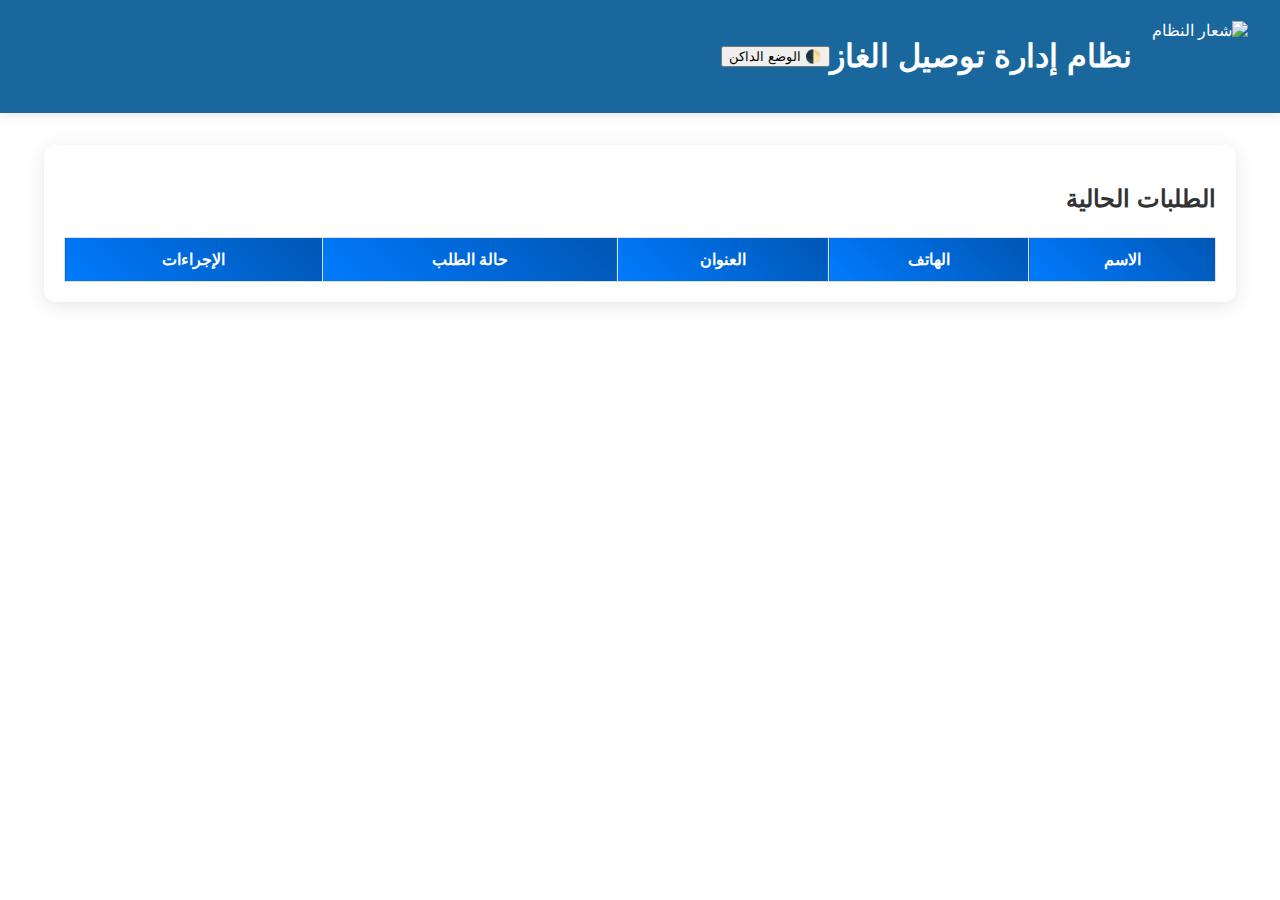
==== index.html @ 3762c95d "Update index.html" ====
<!DOCTYPE html>
<html lang="ar" dir="rtl">
<head>
    <meta charset="UTF-8">
    <meta name="viewport" content="width=device-width, initial-scale=1.0">
    <title>نظام إدارة الطلبات</title>
    <link rel="stylesheet" href="styles.css">
</head>
<body>
    <div class="header">
        <img src="logo.png" alt="شعار النظام">
        <h1>نظام إدارة توصيل الغاز</h1>
        <button id="darkModeToggle" class="button">🌓 الوضع الداكن</button>
    </div>

    <div class="container">
        <h2>الطلبات الحالية</h2>
        <table>
            <thead>
                <tr>
                    <th>الاسم</th>
                    <th>الهاتف</th>
                    <th>العنوان</th>
                    <th>حالة الطلب</th>
                    <th>الإجراءات</th>
                </tr>
            </thead>
            <tbody id="ordersTable"></tbody>
        </table>
    </div>

    <script src="firebase-config.js" type="module"></script>
    <script src="orders.js" type="module"></script>
    <script src="script.js" type="module"></script>
</body>
</html>
---- styles.css ----
/* التنسيقات العامة */
body {
    font-family: 'Tahoma', sans-serif;
    background-image: url('background.jpg'), url('iraq_flag.png');
    background-size: cover, 150px;
    background-position: center, top right;
    background-repeat: no-repeat;
    margin: 0;
    min-height: 100vh;
    color: #333;
    transition: all 0.3s ease;
}

/* الوضع الداكن */
body.dark-mode {
    background-color: #1a1a1a;
    color: #ffffff;
    background-image: none;
}

body.dark-mode .container {
    background: rgba(40, 40, 40, 0.95);
}

body.dark-mode th {
    background: linear-gradient(45deg, #2d4059, #222831);
}

/* الهيدر */
.header {
    display: flex;
    align-items: center;
    padding: 1rem 2rem;
    background: rgba(0, 87, 146, 0.9);
    color: white;
    box-shadow: 0 2px 10px rgba(0,0,0,0.1);
}

.header img {
    height: 70px;
    margin-left: 20px;
}

/* الحاوية الرئيسية */
.container {
    width: 90%;
    margin: 2rem auto;
    background: rgba(255, 255, 255, 0.95);
    padding: 20px;
    border-radius: 12px;
    box-shadow: 0 4px 20px rgba(0,0,0,0.1);
}

/* الجدول */
table {
    width: 100%;
    border-collapse: collapse;
    margin-top: 1.5rem;
}

th, td {
    padding: 12px 15px;
    border: 1px solid #e0e0e0;
    text-align: center;
}

th {
    background: linear-gradient(45deg, #007bff, #0056b3);
    color: white;
    font-weight: 600;
}

/* عناصر التحكم */
.status-select {
    padding: 6px 12px;
    border-radius: 6px;
    border: 1px solid #ced4da;
    background: #f8f9fa;
    cursor: pointer;
    transition: all 0.2s;
    width: 90%;
}

.status-select:focus {
    outline: none;
    box-shadow: 0 0 0 3px rgba(0,123,255,0.25);
}

/* الأزرار */
.action-btn {
    padding: 8px 16px;
    border: none;
    border-radius: 6px;
    cursor: pointer;
    transition: transform 0.2s;
    margin: 2px;
}

.edit-btn {
    background: linear-gradient(45deg, #4CAF50, #45a049);
    color: white;
}

.delete-btn {
    background: linear-gradient(45deg, #dc3545, #c82333);
    color: white;
}

.action-btn:hover {
    transform: translateY(-2px);
}

/* الوضع الداكن */
body.dark-mode .status-select {
    background: #2d2d2d;
    color: #fff;
    border-color: #444;
}

body.dark-mode .action-btn {
    filter: brightness(1.2);
}
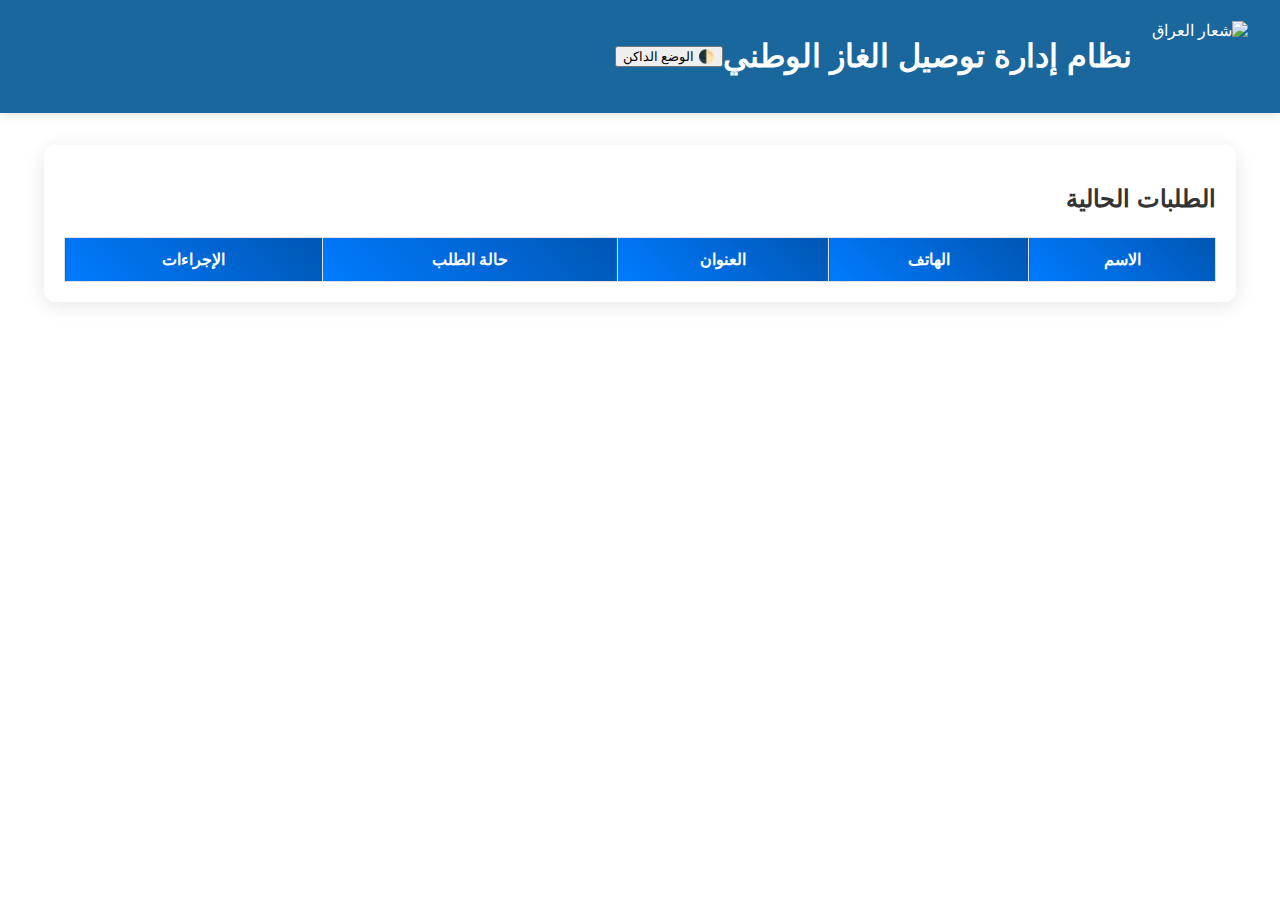
==== commit c007bf86: "Update index.html" ====
--- a/index.html
+++ b/index.html
@@ -3,14 +3,14 @@
 <head>
     <meta charset="UTF-8">
     <meta name="viewport" content="width=device-width, initial-scale=1.0">
-    <title>نظام إدارة الطلبات</title>
+    <title>نظام إدارة توصيل الغاز</title>
     <link rel="stylesheet" href="styles.css">
 </head>
 <body>
     <div class="header">
-        <img src="logo.png" alt="شعار النظام">
-        <h1>نظام إدارة توصيل الغاز</h1>
-        <button id="darkModeToggle" class="button">🌓 الوضع الداكن</button>
+        <img src="https://i.imgur.com/KpQqytJ.jpeg" class="iraq-logo" alt="شعار العراق">
+        <h1>نظام إدارة توصيل الغاز الوطني</h1>
+        <button id="darkModeToggle" class="dark-mode-btn">🌓 الوضع الداكن</button>
     </div>
 
     <div class="container">
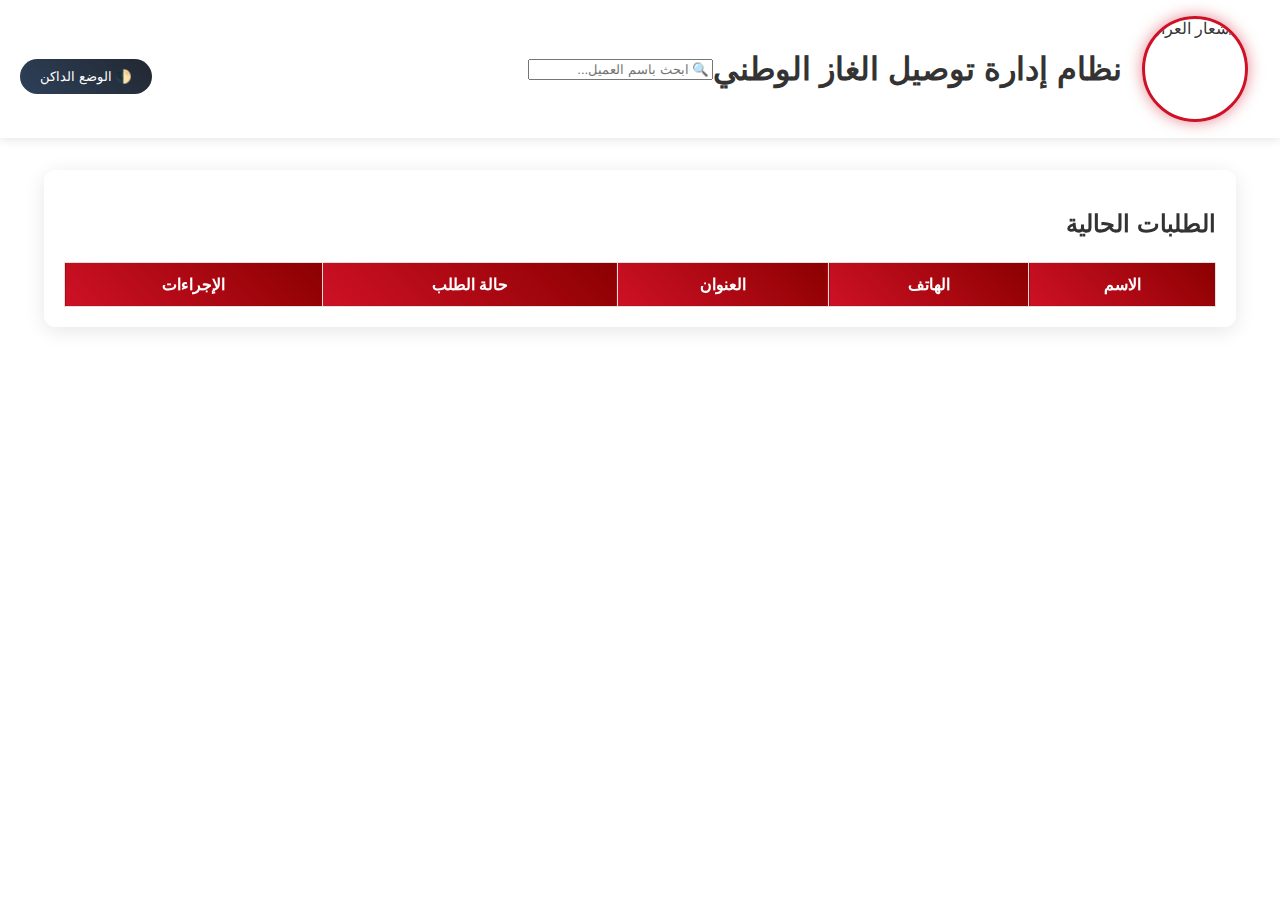
==== commit 948ebee9: "Update index.html" ====
--- a/index.html
+++ b/index.html
@@ -10,7 +10,10 @@
     <div class="header">
         <img src="https://i.imgur.com/KpQqytJ.jpeg" class="iraq-logo" alt="شعار العراق">
         <h1>نظام إدارة توصيل الغاز الوطني</h1>
-        <button id="darkModeToggle" class="dark-mode-btn">🌓 الوضع الداكن</button>
+        <div class="search-container">
+            <input type="text" id="searchInput" placeholder="🔍 ابحث باسم العميل...">
+            <button id="darkModeToggle" class="dark-mode-btn">🌓 الوضع الداكن</button>
+        </div>
     </div>
 
     <div class="container">
--- a/styles.css
+++ b/styles.css
@@ -1,10 +1,9 @@
 /* التنسيقات العامة */
 body {
     font-family: 'Tahoma', sans-serif;
-    background-image: url('background.jpg'), url('iraq_flag.png');
-    background-size: cover, 150px;
-    background-position: center, top right;
-    background-repeat: no-repeat;
+    background-image: url('https://i.imgur.com/KpQqytJ.jpeg');
+    background-size: cover;
+    background-position: center;
     margin: 0;
     min-height: 100vh;
     color: #333;
@@ -13,17 +12,9 @@
 
 /* الوضع الداكن */
 body.dark-mode {
+    background-image: none;
     background-color: #1a1a1a;
     color: #ffffff;
-    background-image: none;
-}
-
-body.dark-mode .container {
-    background: rgba(40, 40, 40, 0.95);
-}
-
-body.dark-mode th {
-    background: linear-gradient(45deg, #2d4059, #222831);
 }
 
 /* الهيدر */
@@ -31,14 +22,23 @@
     display: flex;
     align-items: center;
     padding: 1rem 2rem;
-    background: rgba(0, 87, 146, 0.9);
-    color: white;
+    background: rgba(255, 255, 255, 0.9);
     box-shadow: 0 2px 10px rgba(0,0,0,0.1);
+    position: relative;
 }
 
-.header img {
-    height: 70px;
+.iraq-logo {
+    height: 100px;
+    width: 100px;
+    border-radius: 50%;
+    border: 3px solid #ce1126;
     margin-left: 20px;
+    box-shadow: 0 0 15px rgba(206, 17, 38, 0.5);
+    transition: transform 0.5s;
+}
+
+.iraq-logo:hover {
+    transform: rotate(360deg);
 }
 
 /* الحاوية الرئيسية */
@@ -49,6 +49,7 @@
     padding: 20px;
     border-radius: 12px;
     box-shadow: 0 4px 20px rgba(0,0,0,0.1);
+    backdrop-filter: blur(5px);
 }
 
 /* الجدول */
@@ -65,28 +66,24 @@
 }
 
 th {
-    background: linear-gradient(45deg, #007bff, #0056b3);
+    background: linear-gradient(45deg, #ce1126, #8b0000);
     color: white;
     font-weight: 600;
 }
 
-/* عناصر التحكم */
-.status-select {
-    padding: 6px 12px;
-    border-radius: 6px;
-    border: 1px solid #ced4da;
-    background: #f8f9fa;
+/* الأزرار */
+.dark-mode-btn {
+    padding: 10px 20px;
+    background: linear-gradient(45deg, #2d4059, #222831);
+    color: white;
+    border: none;
+    border-radius: 25px;
     cursor: pointer;
-    transition: all 0.2s;
-    width: 90%;
+    position: absolute;
+    left: 20px;
+    transition: 0.3s;
 }
 
-.status-select:focus {
-    outline: none;
-    box-shadow: 0 0 0 3px rgba(0,123,255,0.25);
-}
-
-/* الأزرار */
 .action-btn {
     padding: 8px 16px;
     border: none;
@@ -111,12 +108,10 @@
 }
 
 /* الوضع الداكن */
-body.dark-mode .status-select {
-    background: #2d2d2d;
-    color: #fff;
-    border-color: #444;
+body.dark-mode .container {
+    background: rgba(40, 40, 40, 0.95);
 }
 
-body.dark-mode .action-btn {
-    filter: brightness(1.2);
+body.dark-mode th {
+    background: linear-gradient(45deg, #454545, #333);
 }
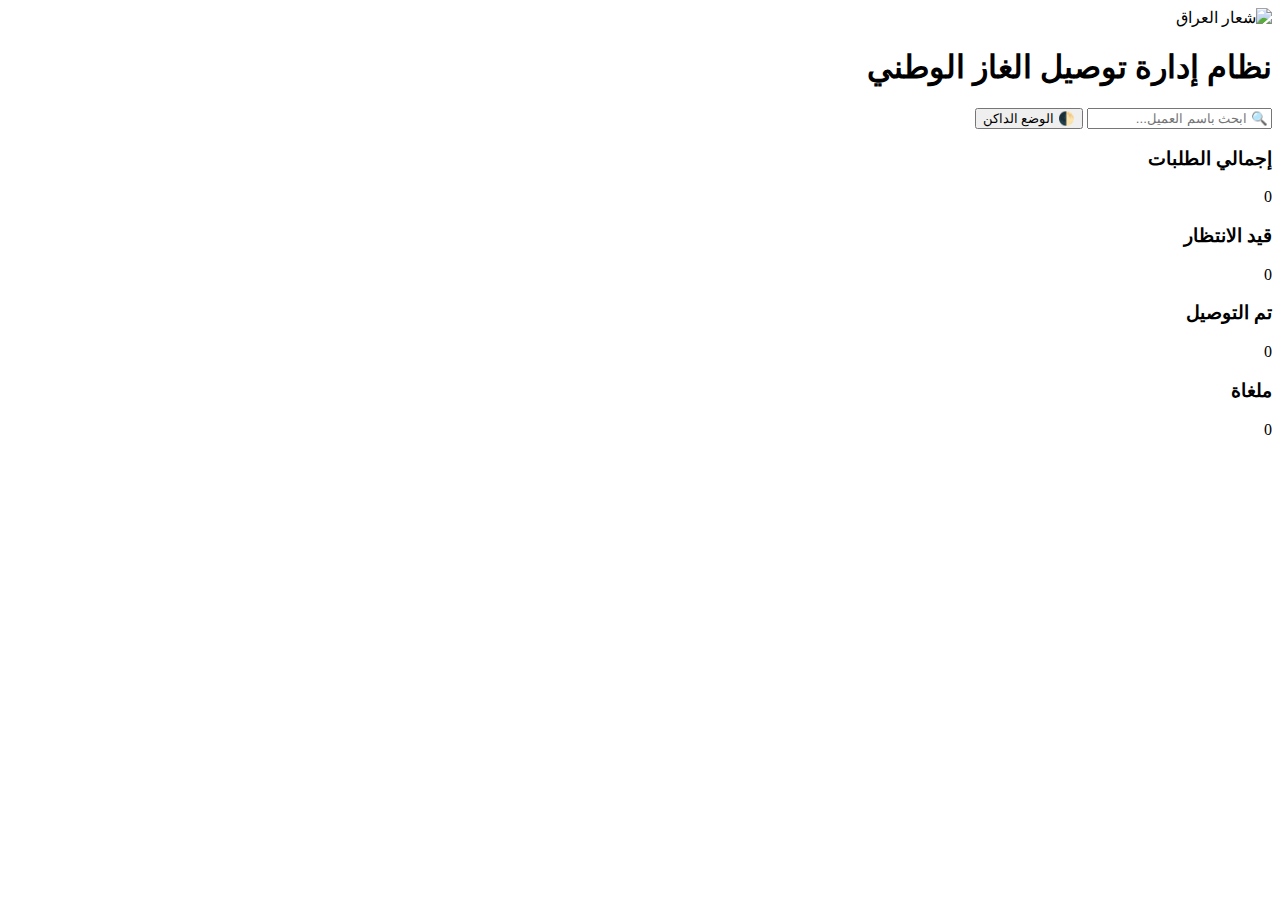
==== commit 126702eb: "Update index.html" ====
--- a/index.html
+++ b/index.html
@@ -1,10 +1,7 @@
 <!DOCTYPE html>
 <html lang="ar" dir="rtl">
 <head>
-    <meta charset="UTF-8">
-    <meta name="viewport" content="width=device-width, initial-scale=1.0">
-    <title>نظام إدارة توصيل الغاز</title>
-    <link rel="stylesheet" href="styles.css">
+    <!-- ... المحتوى الأصلي ... -->
 </head>
 <body>
     <div class="header">
@@ -14,26 +11,28 @@
             <input type="text" id="searchInput" placeholder="🔍 ابحث باسم العميل...">
             <button id="darkModeToggle" class="dark-mode-btn">🌓 الوضع الداكن</button>
         </div>
+        
+        <!-- إضافة العدادات هنا -->
+        <div class="counters-container">
+            <div class="counter-box total">
+                <h3>إجمالي الطلبات</h3>
+                <span id="totalOrders">0</span>
+            </div>
+            <div class="counter-box pending">
+                <h3>قيد الانتظار</h3>
+                <span id="pendingOrders">0</span>
+            </div>
+            <div class="counter-box delivered">
+                <h3>تم التوصيل</h3>
+                <span id="deliveredOrders">0</span>
+            </div>
+            <div class="counter-box canceled">
+                <h3>ملغاة</h3>
+                <span id="canceledOrders">0</span>
+            </div>
+        </div>
     </div>
 
-    <div class="container">
-        <h2>الطلبات الحالية</h2>
-        <table>
-            <thead>
-                <tr>
-                    <th>الاسم</th>
-                    <th>الهاتف</th>
-                    <th>العنوان</th>
-                    <th>حالة الطلب</th>
-                    <th>الإجراءات</th>
-                </tr>
-            </thead>
-            <tbody id="ordersTable"></tbody>
-        </table>
-    </div>
-
-    <script src="firebase-config.js" type="module"></script>
-    <script src="orders.js" type="module"></script>
-    <script src="script.js" type="module"></script>
+    <!-- ... باقي المحتوى الأصلي ... -->
 </body>
 </html>
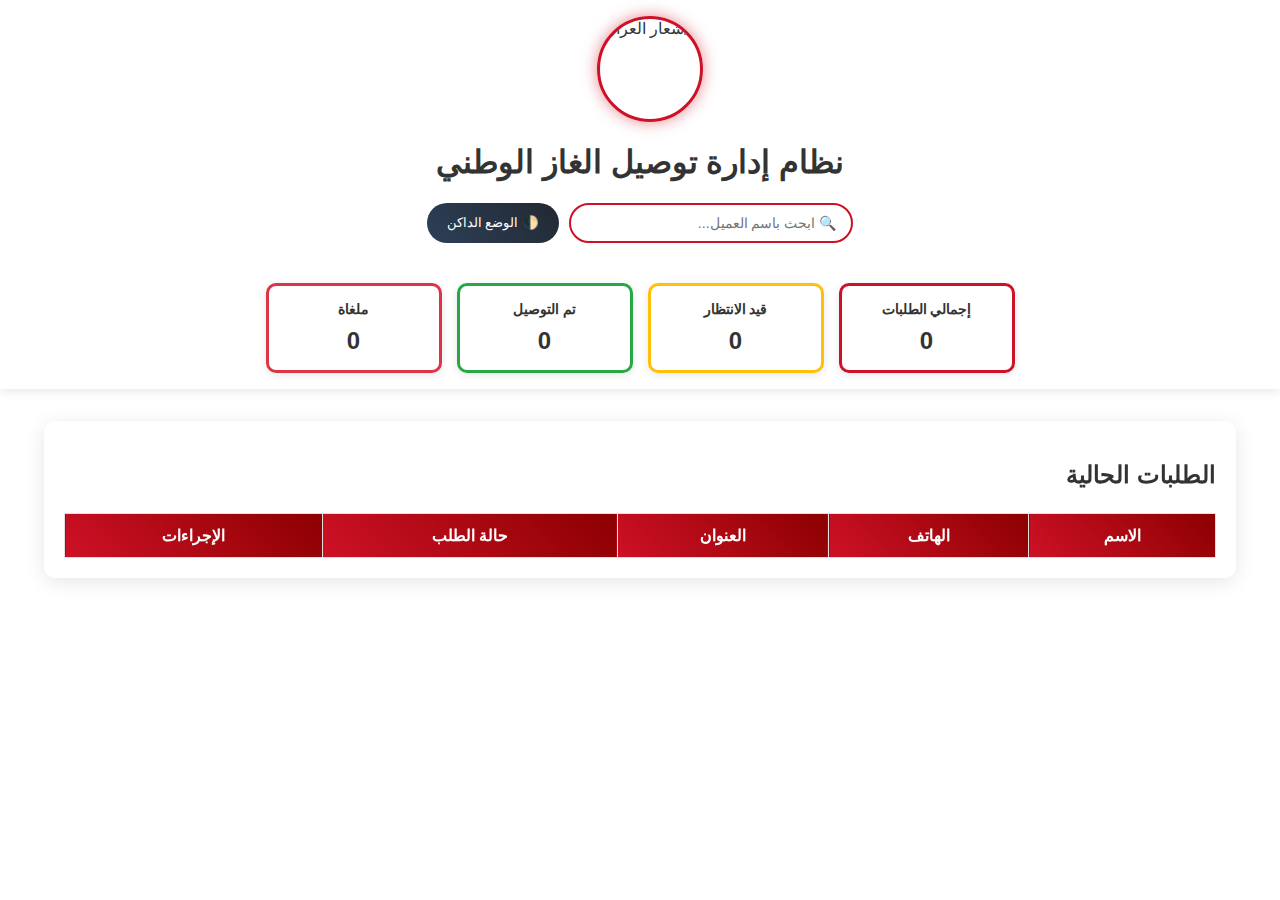
==== commit af3de918: "Update index.html" ====
--- a/index.html
+++ b/index.html
@@ -1,7 +1,10 @@
 <!DOCTYPE html>
 <html lang="ar" dir="rtl">
 <head>
-    <!-- ... المحتوى الأصلي ... -->
+    <meta charset="UTF-8">
+    <meta name="viewport" content="width=device-width, initial-scale=1.0">
+    <title>نظام إدارة توصيل الغاز</title>
+    <link rel="stylesheet" href="styles.css">
 </head>
 <body>
     <div class="header">
@@ -12,7 +15,6 @@
             <button id="darkModeToggle" class="dark-mode-btn">🌓 الوضع الداكن</button>
         </div>
         
-        <!-- إضافة العدادات هنا -->
         <div class="counters-container">
             <div class="counter-box total">
                 <h3>إجمالي الطلبات</h3>
@@ -33,6 +35,24 @@
         </div>
     </div>
 
-    <!-- ... باقي المحتوى الأصلي ... -->
+    <div class="container">
+        <h2>الطلبات الحالية</h2>
+        <table>
+            <thead>
+                <tr>
+                    <th>الاسم</th>
+                    <th>الهاتف</th>
+                    <th>العنوان</th>
+                    <th>حالة الطلب</th>
+                    <th>الإجراءات</th>
+                </tr>
+            </thead>
+            <tbody id="ordersTable"></tbody>
+        </table>
+    </div>
+
+    <script src="firebase-config.js" type="module"></script>
+    <script src="orders.js" type="module"></script>
+    <script src="script.js" type="module"></script>
 </body>
 </html>
--- a/styles.css
+++ b/styles.css
@@ -0,0 +1,171 @@
+body {
+    font-family: 'Tahoma', sans-serif;
+    background-image: url('https://i.imgur.com/KpQqytJ.jpeg');
+    background-size: cover;
+    background-position: center;
+    margin: 0;
+    min-height: 100vh;
+    color: #333;
+    transition: all 0.3s ease;
+}
+
+body.dark-mode {
+    background-image: none;
+    background-color: #1a1a1a;
+    color: #ffffff;
+}
+
+.header {
+    display: flex;
+    flex-direction: column;
+    align-items: center;
+    padding: 1rem 2rem;
+    background: rgba(255, 255, 255, 0.9);
+    box-shadow: 0 2px 10px rgba(0,0,0,0.1);
+}
+
+.iraq-logo {
+    height: 100px;
+    width: 100px;
+    border-radius: 50%;
+    border: 3px solid #ce1126;
+    margin-left: 20px;
+    box-shadow: 0 0 15px rgba(206, 17, 38, 0.5);
+    transition: transform 0.5s;
+}
+
+.iraq-logo:hover {
+    transform: rotate(360deg);
+}
+
+.search-container {
+    display: flex;
+    gap: 10px;
+    margin-bottom: 20px;
+}
+
+#searchInput {
+    padding: 10px 15px;
+    border: 2px solid #ce1126;
+    border-radius: 25px;
+    width: 250px;
+    font-size: 14px;
+    background: rgba(255, 255, 255, 0.9);
+}
+
+#searchInput:focus {
+    outline: none;
+    box-shadow: 0 0 10px rgba(206, 17, 38, 0.3);
+}
+
+.container {
+    width: 90%;
+    margin: 2rem auto;
+    background: rgba(255, 255, 255, 0.95);
+    padding: 20px;
+    border-radius: 12px;
+    box-shadow: 0 4px 20px rgba(0,0,0,0.1);
+    backdrop-filter: blur(5px);
+}
+
+table {
+    width: 100%;
+    border-collapse: collapse;
+    margin-top: 1.5rem;
+}
+
+th, td {
+    padding: 12px 15px;
+    border: 1px solid #e0e0e0;
+    text-align: center;
+}
+
+th {
+    background: linear-gradient(45deg, #ce1126, #8b0000);
+    color: white;
+    font-weight: 600;
+}
+
+.dark-mode-btn {
+    padding: 10px 20px;
+    background: linear-gradient(45deg, #2d4059, #222831);
+    color: white;
+    border: none;
+    border-radius: 25px;
+    cursor: pointer;
+    transition: 0.3s;
+}
+
+.action-btn {
+    padding: 8px 16px;
+    border: none;
+    border-radius: 6px;
+    cursor: pointer;
+    transition: transform 0.2s;
+    margin: 2px;
+}
+
+.edit-btn {
+    background: linear-gradient(45deg, #4CAF50, #45a049);
+    color: white;
+}
+
+.delete-btn {
+    background: linear-gradient(45deg, #dc3545, #c82333);
+    color: white;
+}
+
+.action-btn:hover {
+    transform: translateY(-2px);
+}
+
+body.dark-mode .container {
+    background: rgba(40, 40, 40, 0.95);
+}
+
+body.dark-mode th {
+    background: linear-gradient(45deg, #454545, #333);
+}
+
+body.dark-mode #searchInput {
+    background: #333;
+    color: white;
+    border-color: #666;
+}
+
+.counters-container {
+    display: flex;
+    gap: 15px;
+    margin-top: 20px;
+    justify-content: center;
+    flex-wrap: wrap;
+}
+
+.counter-box {
+    background: rgba(255, 255, 255, 0.9);
+    padding: 15px 25px;
+    border-radius: 10px;
+    text-align: center;
+    min-width: 120px;
+    box-shadow: 0 2px 8px rgba(0,0,0,0.1);
+}
+
+.counter-box h3 {
+    margin: 0 0 10px 0;
+    font-size: 14px;
+}
+
+.counter-box span {
+    font-size: 24px;
+    font-weight: bold;
+}
+
+.total { border: 3px solid #ce1126; }
+.pending { border: 3px solid #ffc107; }
+.delivered { border: 3px solid #28a745; }
+.canceled { border: 3px solid #dc3545; }
+
+body.dark-mode .counter-box {
+    background: rgba(40, 40, 40, 0.9);
+    color: white;
+}
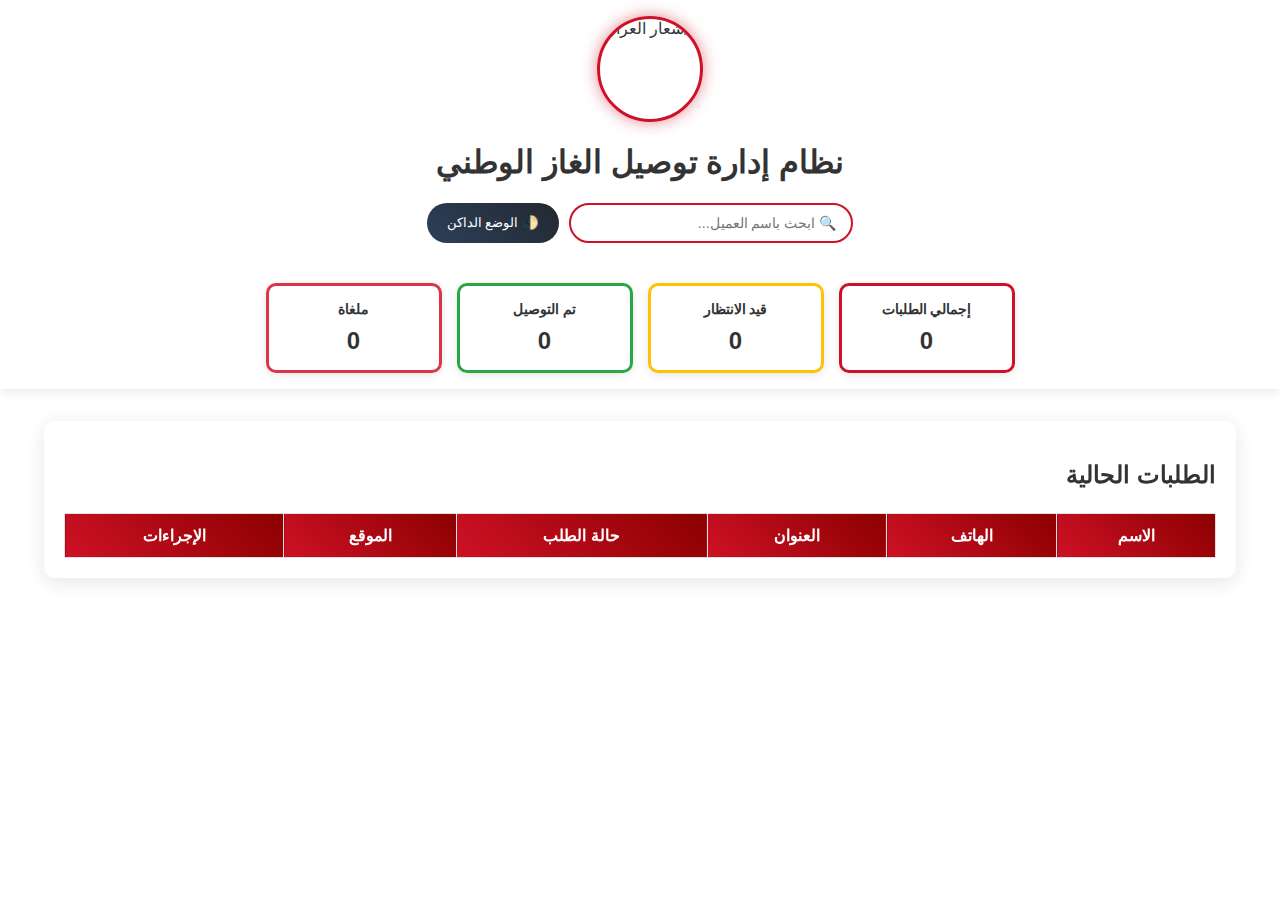
==== commit 82f69e66: "Update index.html" ====
--- a/index.html
+++ b/index.html
@@ -5,6 +5,9 @@
     <meta name="viewport" content="width=device-width, initial-scale=1.0">
     <title>نظام إدارة توصيل الغاز</title>
     <link rel="stylesheet" href="styles.css">
+    <!-- مكتبات HERE Maps -->
+    <script src="https://js.api.here.com/v3/3.1/mapsjs-core.js"></script>
+    <script src="https://js.api.here.com/v3/3.1/mapsjs-service.js"></script>
 </head>
 <body>
     <div class="header">
@@ -44,6 +47,7 @@
                     <th>الهاتف</th>
                     <th>العنوان</th>
                     <th>حالة الطلب</th>
+                    <th>الموقع</th> <!-- العمود الجديد -->
                     <th>الإجراءات</th>
                 </tr>
             </thead>
